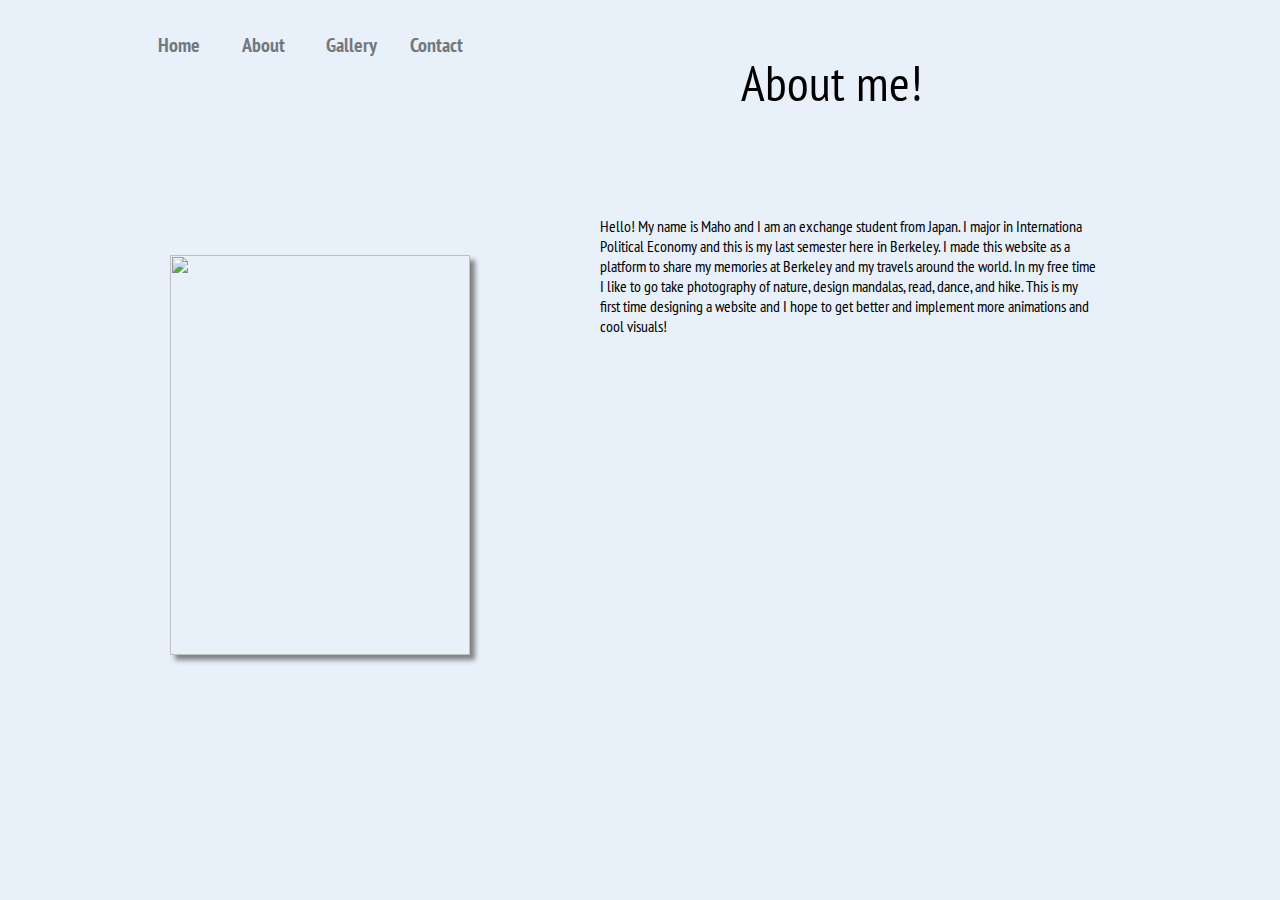
==== about.html @ 00af3660 "WDD Final Project Maho" ====
<!DOCTYPE html>
<html>
<head>
	<link rel="stylesheet" type="text/css" href="assets/css/about.css">
	<link href="https://fonts.googleapis.com/css?family=PT+Sans+Narrow" rel="stylesheet">
	<title>About Me!</title>
</head>
<body>
	<div class="content">
		<div id="topbar">
			<div id="topbar-text">
				<div onclick= "window.location.href = './index.html';" class="button">Home</font></div>
				<div onclick="window.location.href = './about.html';" class="button">About</div>
				<div class="button">Gallery</font></div>
				<div onclick= "window.location.href = 'https://www.instagram.com/mhs_portfoli6/';"class="button">Contact</font></div>
			</div>
		</div>
		<div class="about">
			<div class="caption">About me!</div>
			<div class="text">
				<p>Hello! My name is Maho and I am an exchange student  from Japan. I major in Internationa Political Economy and this is my last semester here in Berkeley. I made this website as a platform to share my memories at Berkeley and my travels around the world. In my free time I like to go take photography of nature, design mandalas, read, dance, and hike. This is my first time designing a website and I hope to get better and implement more animations and cool visuals!</p>
				<p></p>
	       </div>
   		</div>
		<div class="me">
			<img src="assets/img/me.png">
		</div>
	</div>
</body>
</html>
---- assets/css/about.css ----
html,body {
  margin: 0 auto;
  color: white;
  background: #E8F0F9;
}

.caption {
	position: absolute;
	top: 50px;
	right: 28%;
	color: black;
	font-size: 50px;
	font-family: 'PT Sans Narrow', sans-serif;
}

.text {
	color: black;
	font-family: 'PT Sans Narrow', sans-serif;
	padding: 200px 600px;
	margin: 100px, 35px;
	display: inline-block;
	width: 500px;
	height: 100%;
	float: left;
}


#topbar-text {
    position: absolute;
    color: black;
    left: 10%;
    padding: 30px 30px;
    font-size: 20px;
    font-weight: 700;
    line-height: 30px;
    font-family: 'PT Sans Narrow', sans-serif;
    z-index: 2;
}

.button {
	display: inline-block;
	width: 80px;
	opacity: 0.5;
}

.button:hover {
	opacity: 1;
	cursor: pointer;
}

.me img{
	margin-top: 50px;
	width: 300px;
	height: 400px;
	position: absolute;
	left: 25%;
	top: 45%;
	transform: translate(-50%, -50%);
	box-shadow: 5px 5px 5px grey;
}
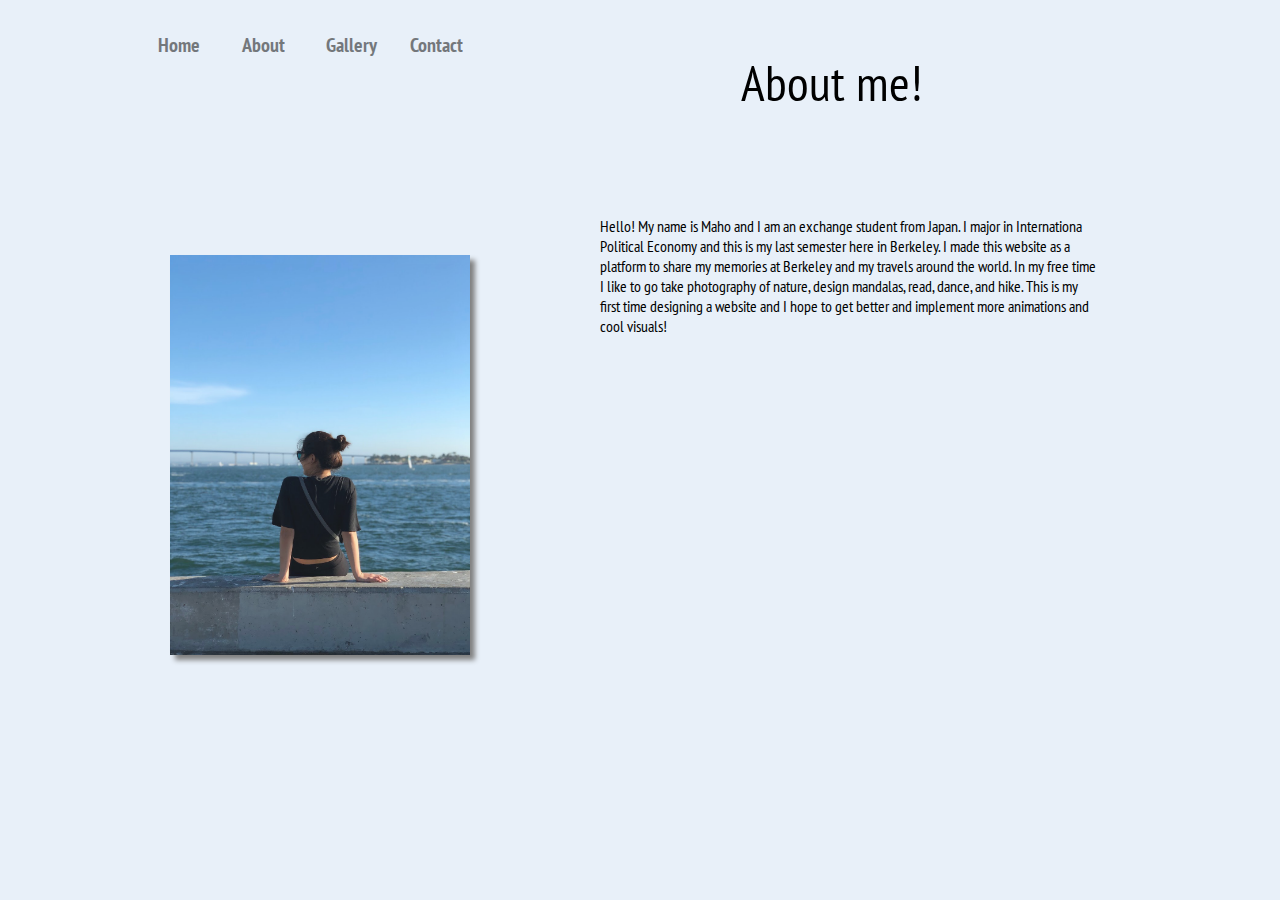
==== commit 4e3d56d6: "Update about.html" ====
--- a/about.html
+++ b/about.html
@@ -23,8 +23,8 @@
 	       </div>
    		</div>
 		<div class="me">
-			<img src="assets/img/me.png">
+			<img src="assets/img/me.PNG">
 		</div>
 	</div>
 </body>
-</html>+</html>
